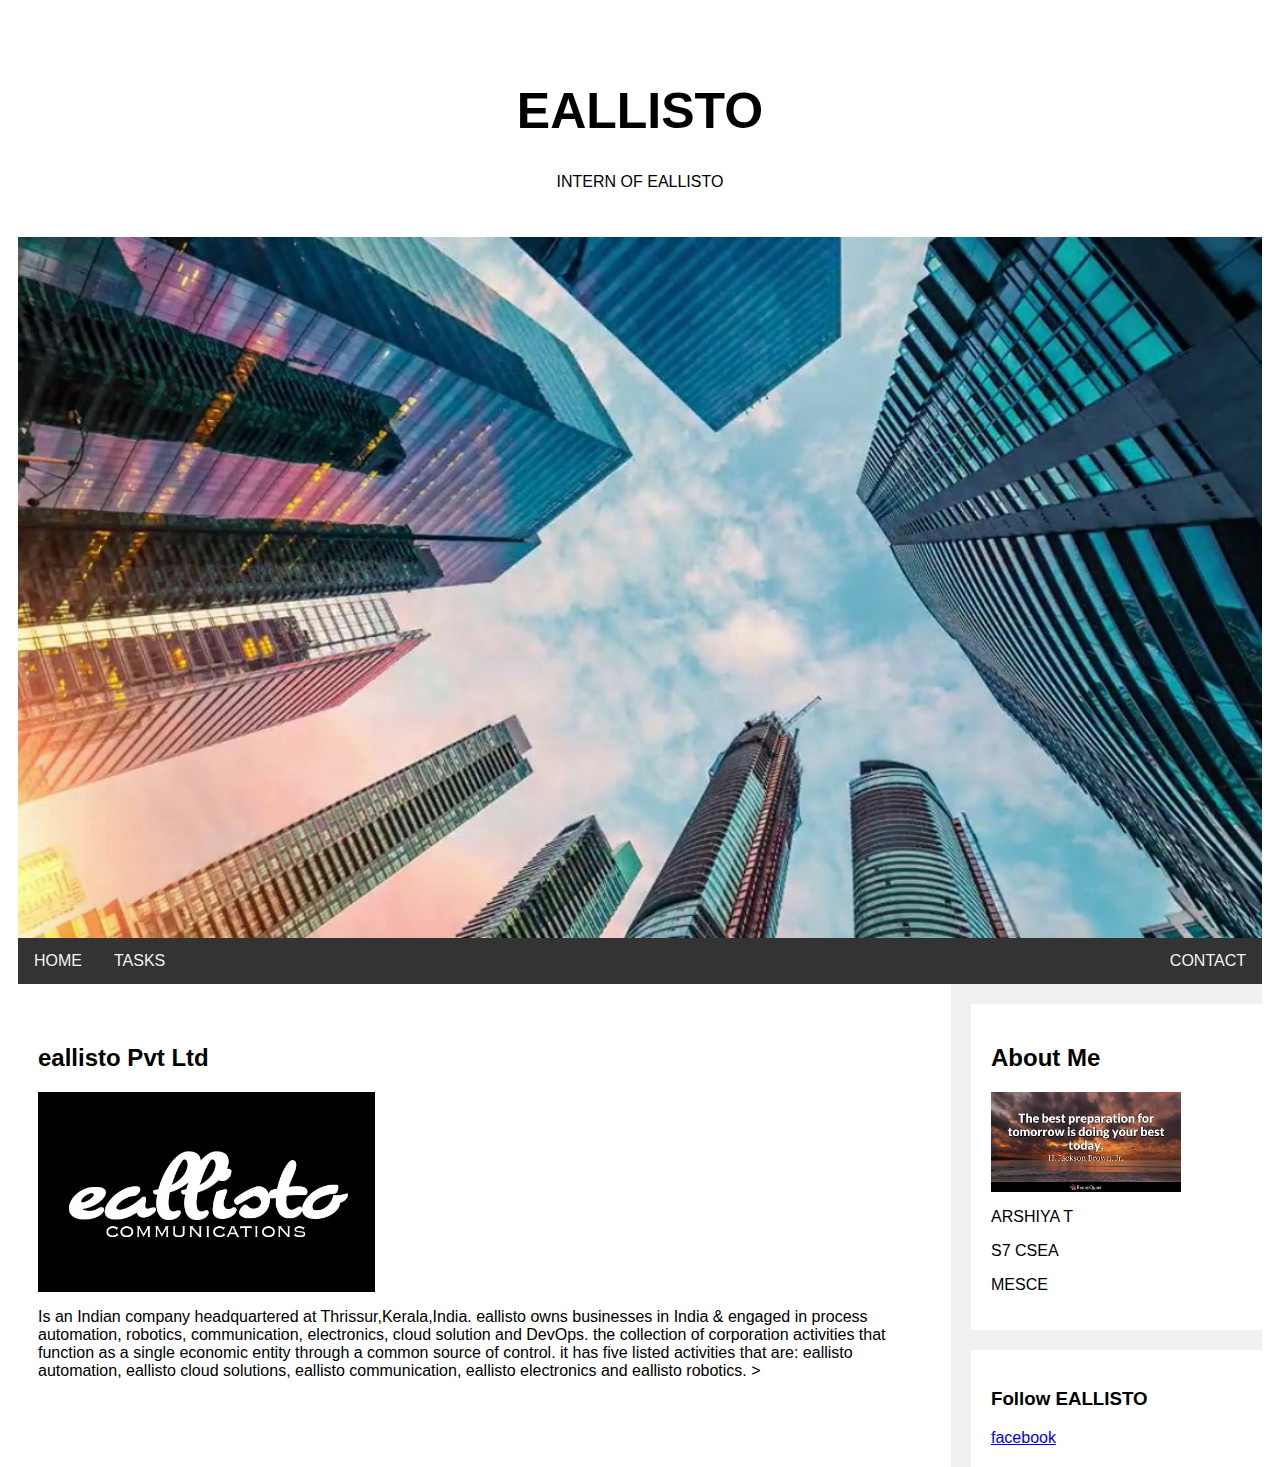
==== index.html @ cc641d0f "Add files via upload" ====
<html>
<head>
<link rel="stylesheet" type="text/css" href="style.css">
</head>
<body>
<div class="header">
  <h1>EALLISTO</h1>
  <p>INTERN OF EALLISTO</p>
</div>
<img src="1.jpg" width= 100%>

<div class="topnav">
  <a href="home.html">HOME</a>
  <a href="https://drive.google.com/folderview?id=1RupNBLxej-CD7h5YnaQZCg0RAPg5HBzJ">TASKS</a>
  <a href="contact.html" style="float:right">CONTACT</a>
</div>

<div class="row">
  <div class="leftcolumn">
    <div class="card">
      <h2>eallisto Pvt Ltd</h2>
      <div> <img src="5.jpg" style="height:200px;"></div>
      <p>Is an Indian company headquartered at Thrissur,Kerala,India. eallisto owns businesses in India & engaged in process automation, robotics, communication, electronics, cloud solution and DevOps. the collection of corporation activities that function as a single economic entity through a common source of control. it has five listed activities that are: eallisto automation, eallisto cloud solutions, eallisto communication, eallisto electronics and eallisto robotics.

></p>
      </div>
  </div>
  <div class="rightcolumn">
    <div class="card">
      <h2>About Me</h2>
      <div><img src="6.jpg" style="height:100px;"></div>
      <p>ARSHIYA T</p>
       <P>S7 CSEA</P> 
        <P>MESCE</P>
    </div>
    <div class="card">
      <h3>Follow EALLISTO</h3>
          <a href="http://m.facebook.com/eallisto/">facebook</a>

    </div>        
  </div>
</div>
</body>
</html>
---- style.css ----
* {
    box-sizing: border-box;
}

body {
    font-family: Arial;
    padding: 10px;
    background: "1.jpg";
}
.header {
    padding: 30px;
    text-align: center;
    background: white;
}

.header h1 {
    font-size: 50px;
}
.topnav {
    overflow: hidden;
    background-color: #333;
}
.topnav a {
    float: left;
    display: block;
    color: #f2f2f2;
    text-align: center;
    padding: 14px 16px;
    text-decoration: none;
}
.topnav a:hover {
    background-color: #ddd;
    color: black;
}
.leftcolumn {   
    float: left;
    width: 75%;
    }
.rightcolumn {
    float: left;
    width: 25%;
    background-color: #f1f1f1;
    padding-left: 20px;
}

.card {
    background-color: white;
    padding: 20px;
    margin-top: 20px;
}
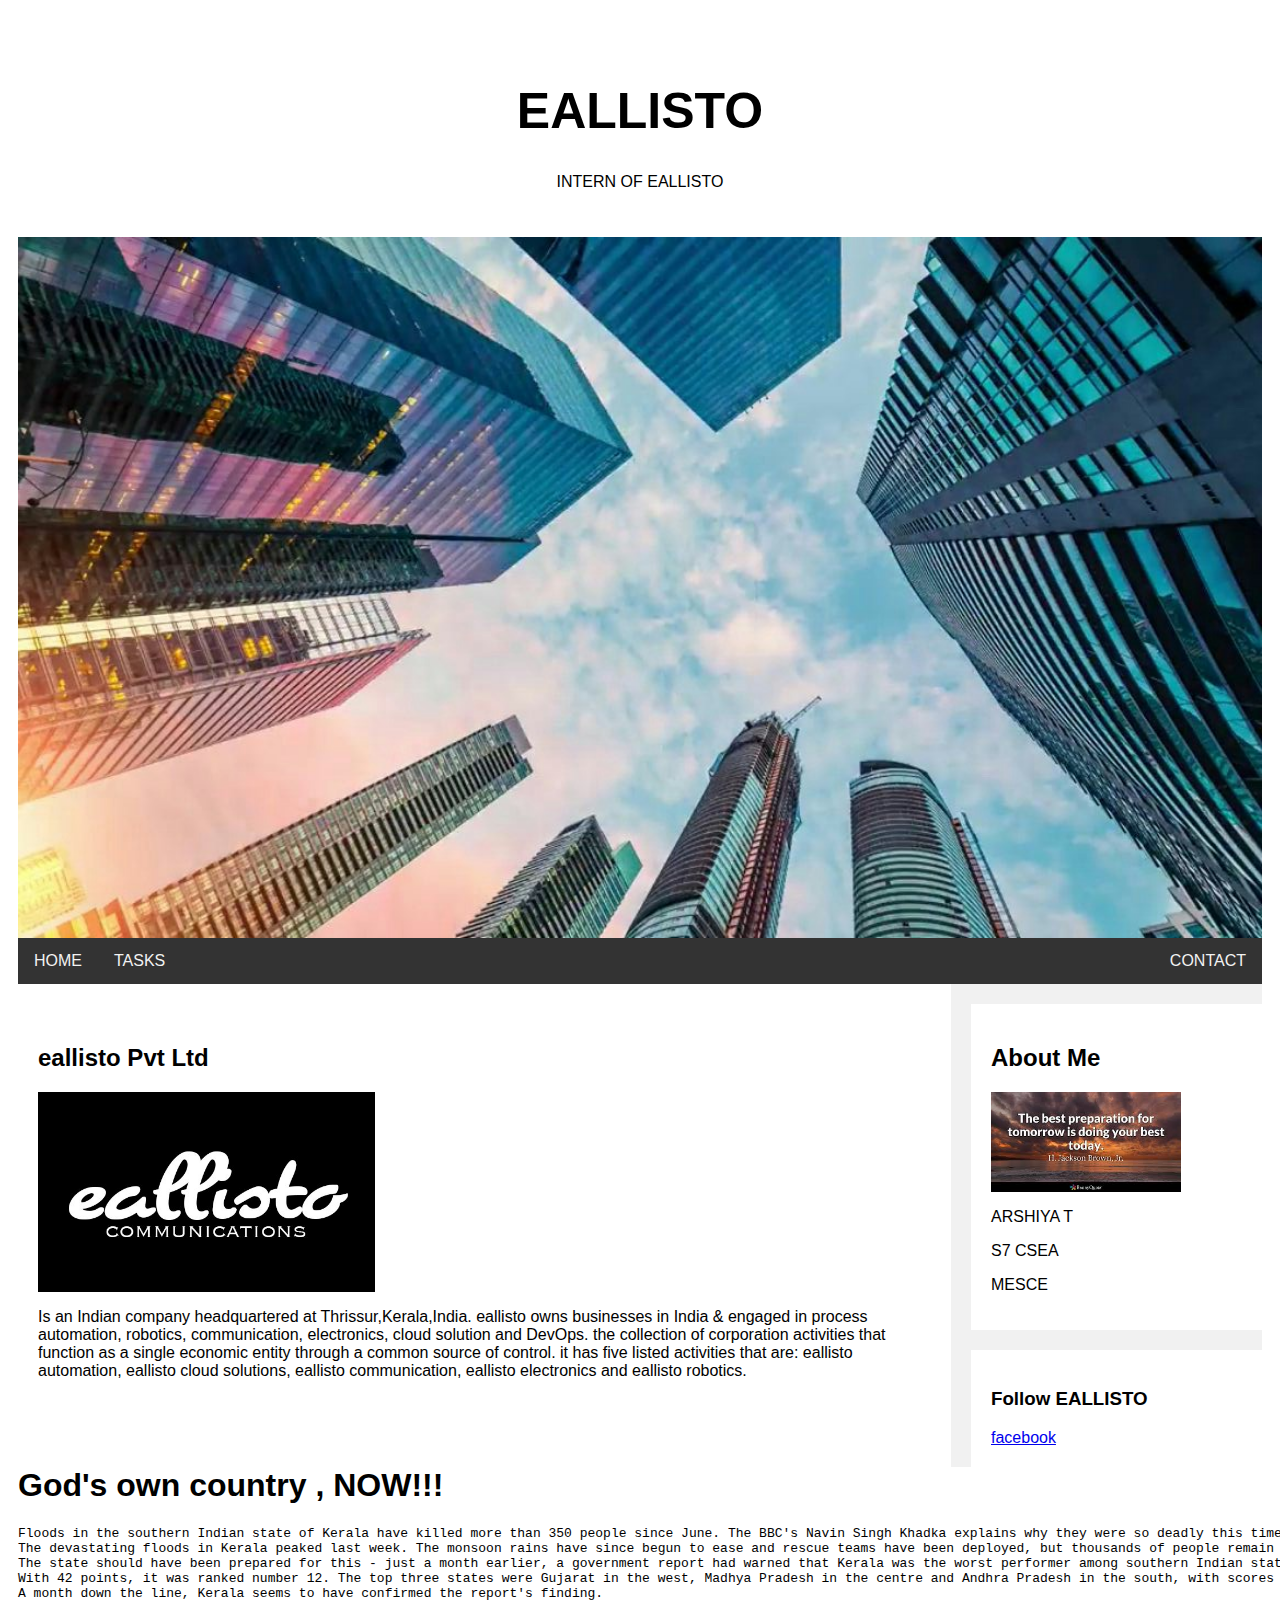
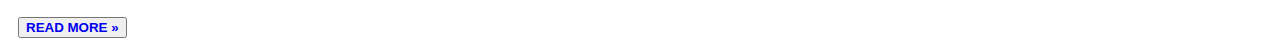
==== commit 85149f68: "Add files via upload" ====
--- a/index.html
+++ b/index.html
@@ -10,9 +10,9 @@
 <img src="1.jpg" width= 100%>
 
 <div class="topnav">
-  <a href="home.html">HOME</a>
+  <a href="home.pdf">HOME</a>
   <a href="https://drive.google.com/folderview?id=1RupNBLxej-CD7h5YnaQZCg0RAPg5HBzJ">TASKS</a>
-  <a href="contact.html" style="float:right">CONTACT</a>
+  <a href="contact.pdf" style="float:right">CONTACT</a>
 </div>
 
 <div class="row">
@@ -22,7 +22,7 @@
       <div> <img src="5.jpg" style="height:200px;"></div>
       <p>Is an Indian company headquartered at Thrissur,Kerala,India. eallisto owns businesses in India & engaged in process automation, robotics, communication, electronics, cloud solution and DevOps. the collection of corporation activities that function as a single economic entity through a common source of control. it has five listed activities that are: eallisto automation, eallisto cloud solutions, eallisto communication, eallisto electronics and eallisto robotics.
 
-></p>
+</p>
       </div>
   </div>
   <div class="rightcolumn">
@@ -40,5 +40,12 @@
     </div>        
   </div>
 </div>
+    <h1>God's own country , NOW!!!</h1>
+    <pre>Floods in the southern Indian state of Kerala have killed more than 350 people since June. The BBC's Navin Singh Khadka explains why they were so deadly this time.
+The devastating floods in Kerala peaked last week. The monsoon rains have since begun to ease and rescue teams have been deployed, but thousands of people remain marooned.
+The state should have been prepared for this - just a month earlier, a government report had warned that Kerala was the worst performer among southern Indian states in the effective management of water resources.
+With 42 points, it was ranked number 12. The top three states were Gujarat in the west, Madhya Pradesh in the centre and Andhra Pradesh in the south, with scores of 79, 69 and 68 respectively.
+A month down the line, Kerala seems to have confirmed the report's finding.</pre>
+     <p><button class="w3-button w3-padding-large w3-white w3-border"><b><a href="news.html" style="text-decoration: none;">READ MORE »</a></b></button></p>
 </body>
 </html>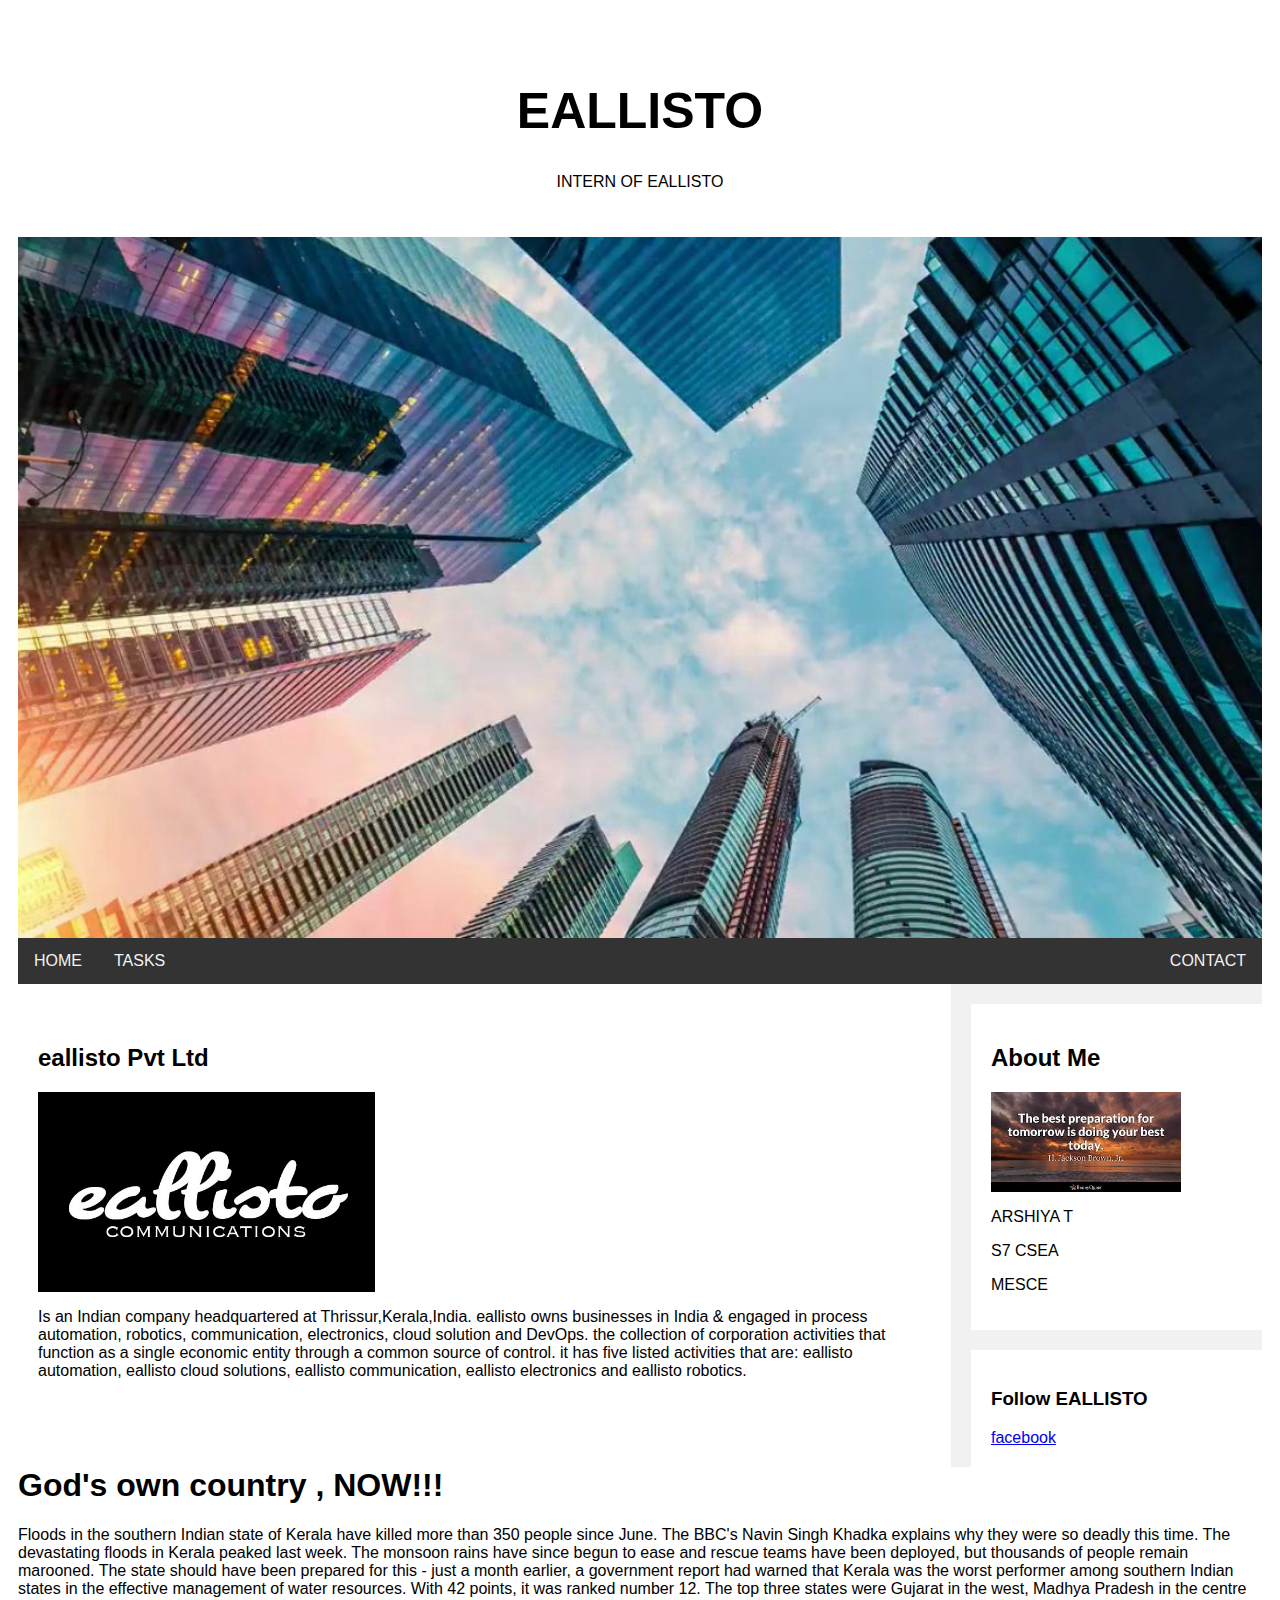
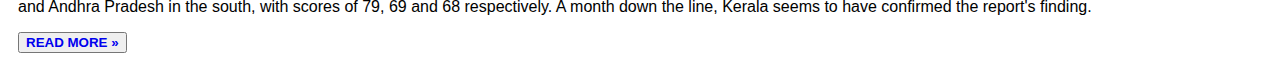
==== commit ed58d7df: "Add files via upload" ====
--- a/index.html
+++ b/index.html
@@ -41,11 +41,11 @@
   </div>
 </div>
     <h1>God's own country , NOW!!!</h1>
-    <pre>Floods in the southern Indian state of Kerala have killed more than 350 people since June. The BBC's Navin Singh Khadka explains why they were so deadly this time.
+    <p>Floods in the southern Indian state of Kerala have killed more than 350 people since June. The BBC's Navin Singh Khadka explains why they were so deadly this time.
 The devastating floods in Kerala peaked last week. The monsoon rains have since begun to ease and rescue teams have been deployed, but thousands of people remain marooned.
 The state should have been prepared for this - just a month earlier, a government report had warned that Kerala was the worst performer among southern Indian states in the effective management of water resources.
 With 42 points, it was ranked number 12. The top three states were Gujarat in the west, Madhya Pradesh in the centre and Andhra Pradesh in the south, with scores of 79, 69 and 68 respectively.
-A month down the line, Kerala seems to have confirmed the report's finding.</pre>
+A month down the line, Kerala seems to have confirmed the report's finding.</p>
      <p><button class="w3-button w3-padding-large w3-white w3-border"><b><a href="news.html" style="text-decoration: none;">READ MORE »</a></b></button></p>
 </body>
 </html>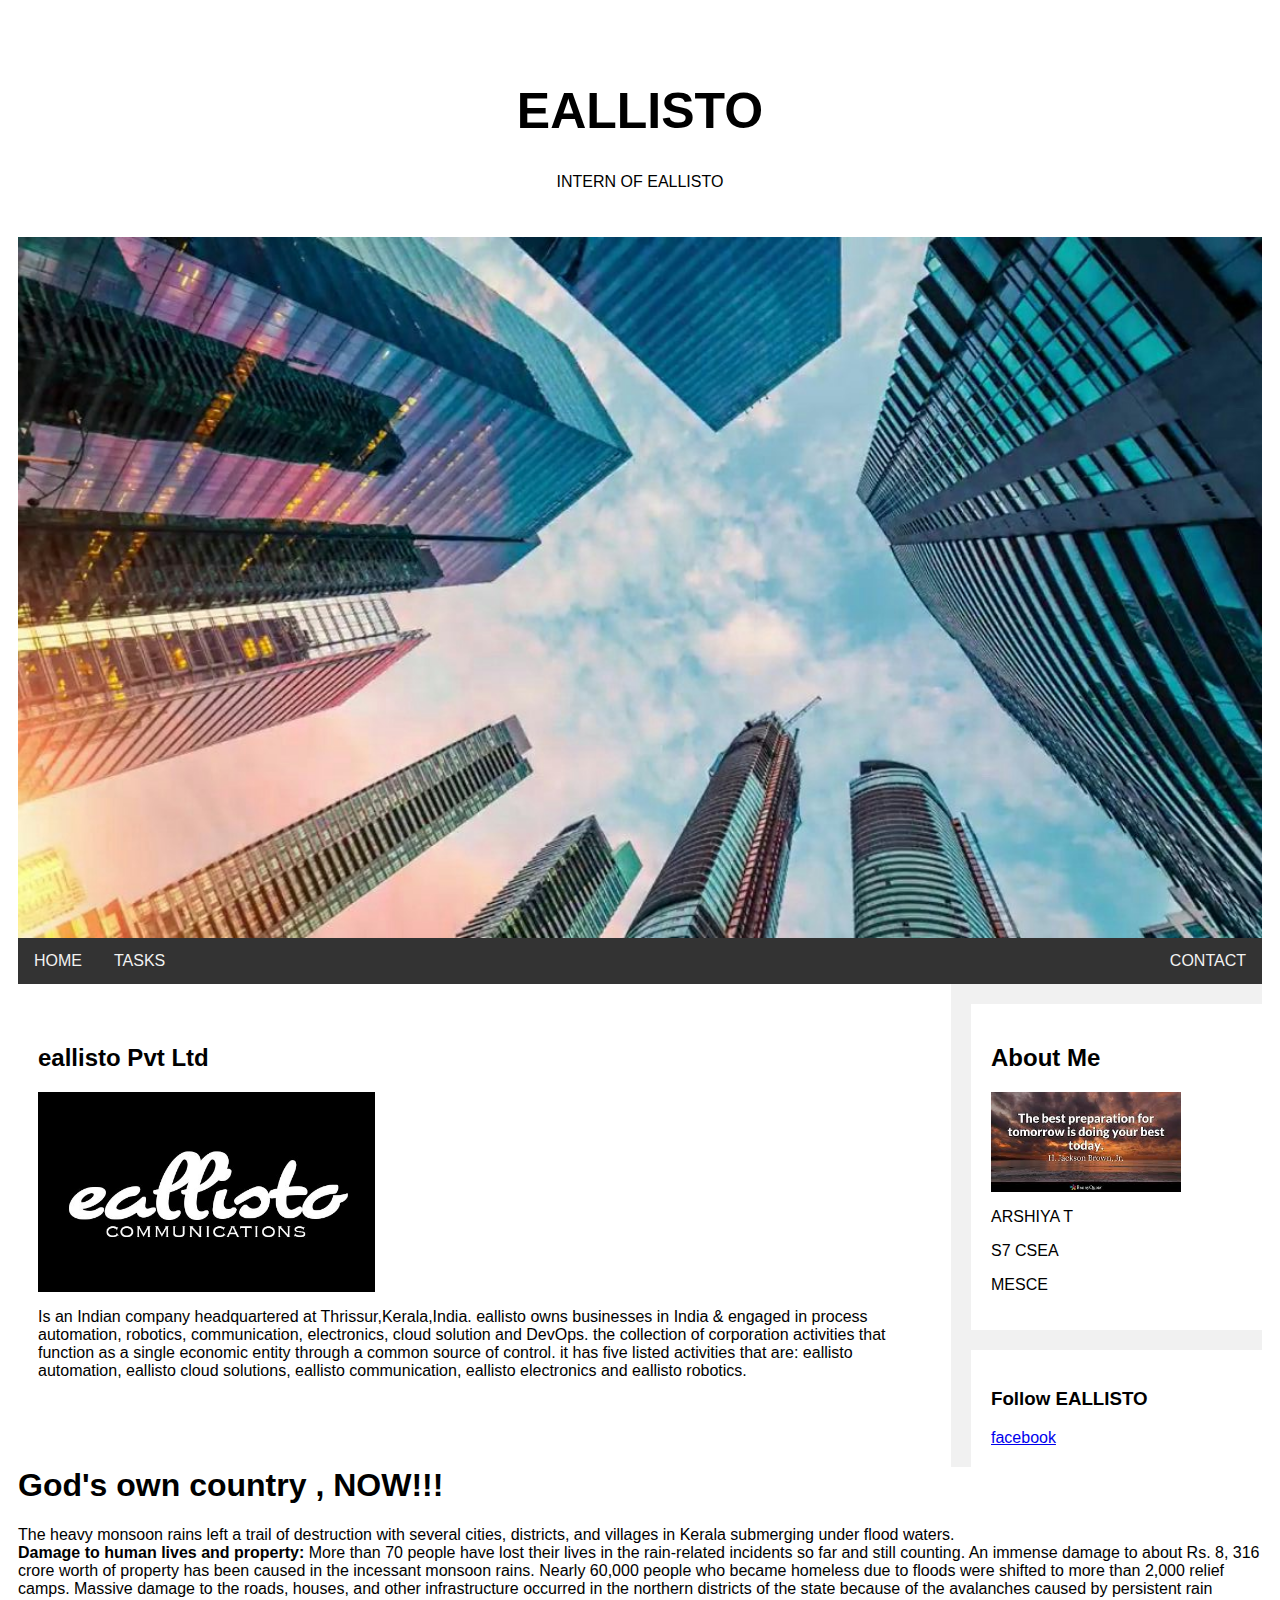
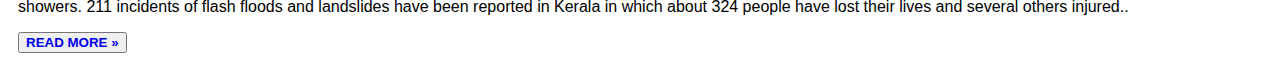
==== commit 27954003: "Add files via upload" ====
--- a/index.html
+++ b/index.html
@@ -41,11 +41,8 @@
   </div>
 </div>
     <h1>God's own country , NOW!!!</h1>
-    <p>Floods in the southern Indian state of Kerala have killed more than 350 people since June. The BBC's Navin Singh Khadka explains why they were so deadly this time.
-The devastating floods in Kerala peaked last week. The monsoon rains have since begun to ease and rescue teams have been deployed, but thousands of people remain marooned.
-The state should have been prepared for this - just a month earlier, a government report had warned that Kerala was the worst performer among southern Indian states in the effective management of water resources.
-With 42 points, it was ranked number 12. The top three states were Gujarat in the west, Madhya Pradesh in the centre and Andhra Pradesh in the south, with scores of 79, 69 and 68 respectively.
-A month down the line, Kerala seems to have confirmed the report's finding.</p>
+    <p>The heavy monsoon rains left a trail of destruction with several cities, districts, and villages in Kerala submerging under flood waters.</b><br>
+<b>Damage to human lives and property:</b> More than 70 people have lost their lives in the rain-related incidents so far and still counting. An immense damage to about Rs. 8, 316 crore worth of property has been caused in the incessant monsoon rains. Nearly 60,000 people who became homeless due to floods were shifted to more than 2,000 relief camps. Massive damage to the roads, houses, and other infrastructure occurred in the northern districts of the state because of the avalanches caused by persistent rain showers. 211 incidents of flash floods and landslides have been reported in Kerala in which about 324 people have lost their lives and several others injured..</p>
      <p><button class="w3-button w3-padding-large w3-white w3-border"><b><a href="news.html" style="text-decoration: none;">READ MORE »</a></b></button></p>
 </body>
 </html>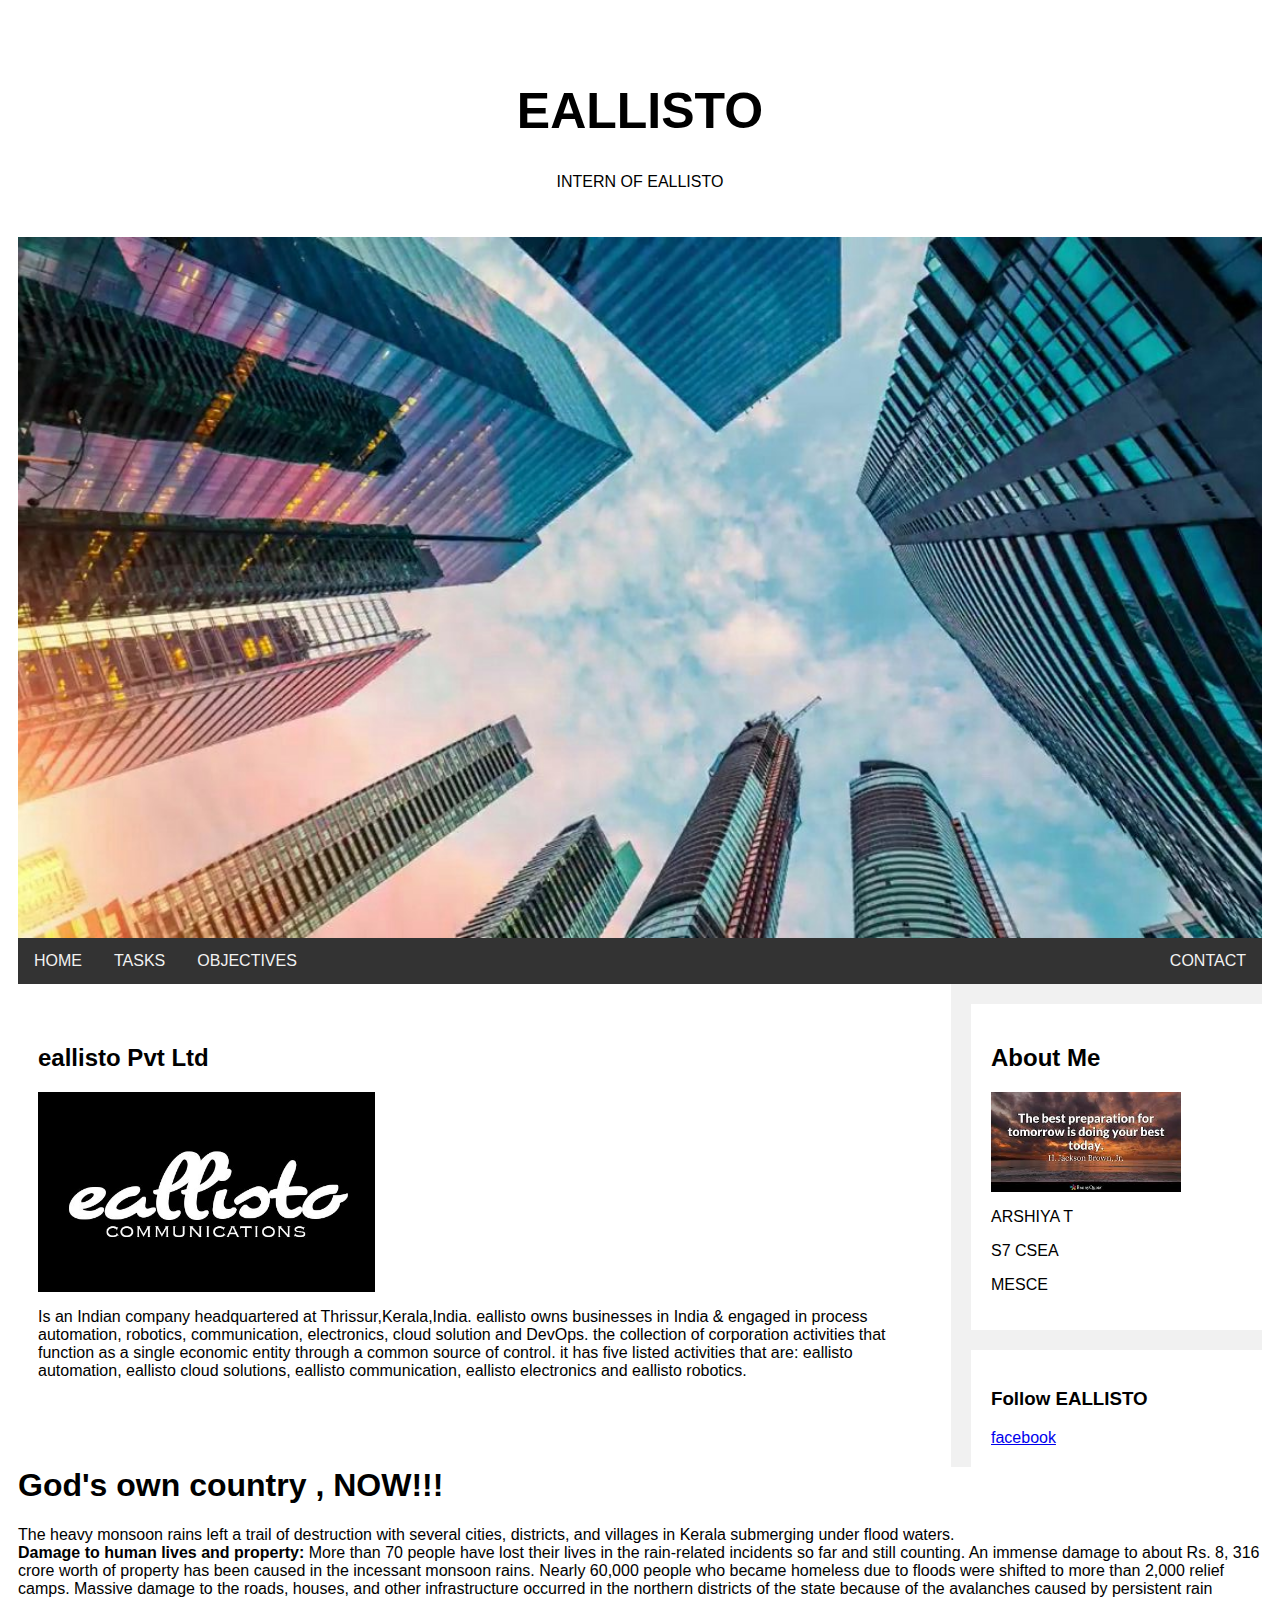
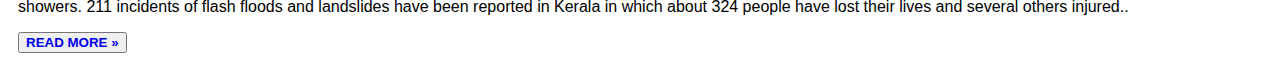
==== commit 5eaaccd0: "Update index.html" ====
--- a/index.html
+++ b/index.html
@@ -12,6 +12,7 @@
 <div class="topnav">
   <a href="home.pdf">HOME</a>
   <a href="https://drive.google.com/folderview?id=1RupNBLxej-CD7h5YnaQZCg0RAPg5HBzJ">TASKS</a>
+  <a href="Mail.png">OBJECTIVES</a>
   <a href="contact.pdf" style="float:right">CONTACT</a>
 </div>
 
@@ -45,4 +46,4 @@
 <b>Damage to human lives and property:</b> More than 70 people have lost their lives in the rain-related incidents so far and still counting. An immense damage to about Rs. 8, 316 crore worth of property has been caused in the incessant monsoon rains. Nearly 60,000 people who became homeless due to floods were shifted to more than 2,000 relief camps. Massive damage to the roads, houses, and other infrastructure occurred in the northern districts of the state because of the avalanches caused by persistent rain showers. 211 incidents of flash floods and landslides have been reported in Kerala in which about 324 people have lost their lives and several others injured..</p>
      <p><button class="w3-button w3-padding-large w3-white w3-border"><b><a href="news.html" style="text-decoration: none;">READ MORE »</a></b></button></p>
 </body>
-</html>+</html>
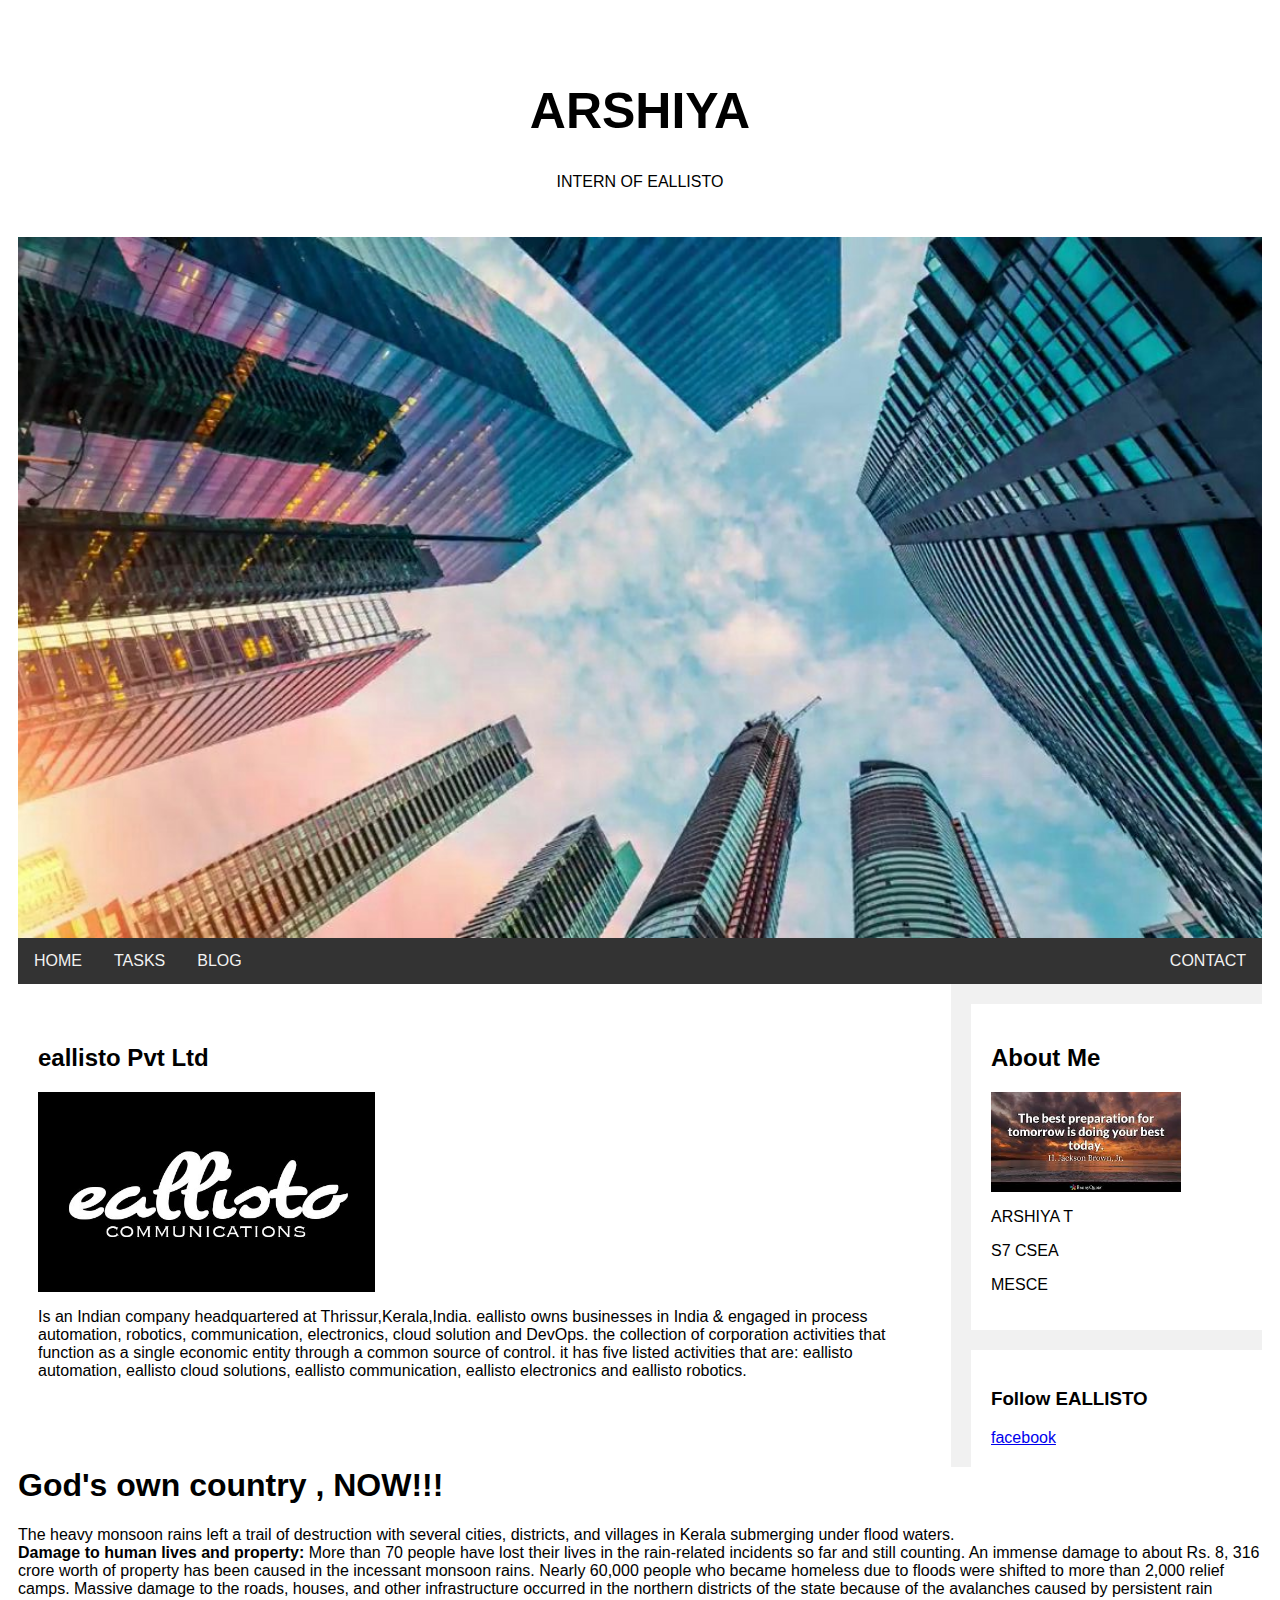
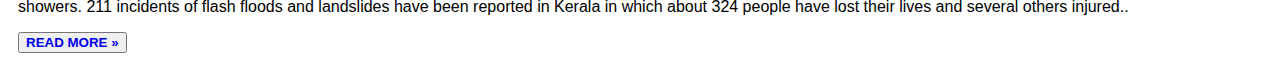
==== commit a55a1eac: "Add files via upload" ====
--- a/index.html
+++ b/index.html
@@ -4,7 +4,7 @@
 </head>
 <body>
 <div class="header">
-  <h1>EALLISTO</h1>
+  <h1>ARSHIYA</h1>
   <p>INTERN OF EALLISTO</p>
 </div>
 <img src="1.jpg" width= 100%>
@@ -12,7 +12,7 @@
 <div class="topnav">
   <a href="home.pdf">HOME</a>
   <a href="https://drive.google.com/folderview?id=1RupNBLxej-CD7h5YnaQZCg0RAPg5HBzJ">TASKS</a>
-  <a href="Mail.png">OBJECTIVES</a>
+    <a href="blog.html">BLOG</a>
   <a href="contact.pdf" style="float:right">CONTACT</a>
 </div>
 
@@ -42,8 +42,8 @@
   </div>
 </div>
     <h1>God's own country , NOW!!!</h1>
-    <p>The heavy monsoon rains left a trail of destruction with several cities, districts, and villages in Kerala submerging under flood waters.</b><br>
+    <p>The heavy monsoon rains left a trail of destruction with several cities, districts, and villages in Kerala submerging under flood waters.<br>
 <b>Damage to human lives and property:</b> More than 70 people have lost their lives in the rain-related incidents so far and still counting. An immense damage to about Rs. 8, 316 crore worth of property has been caused in the incessant monsoon rains. Nearly 60,000 people who became homeless due to floods were shifted to more than 2,000 relief camps. Massive damage to the roads, houses, and other infrastructure occurred in the northern districts of the state because of the avalanches caused by persistent rain showers. 211 incidents of flash floods and landslides have been reported in Kerala in which about 324 people have lost their lives and several others injured..</p>
      <p><button class="w3-button w3-padding-large w3-white w3-border"><b><a href="news.html" style="text-decoration: none;">READ MORE »</a></b></button></p>
 </body>
-</html>
+</html>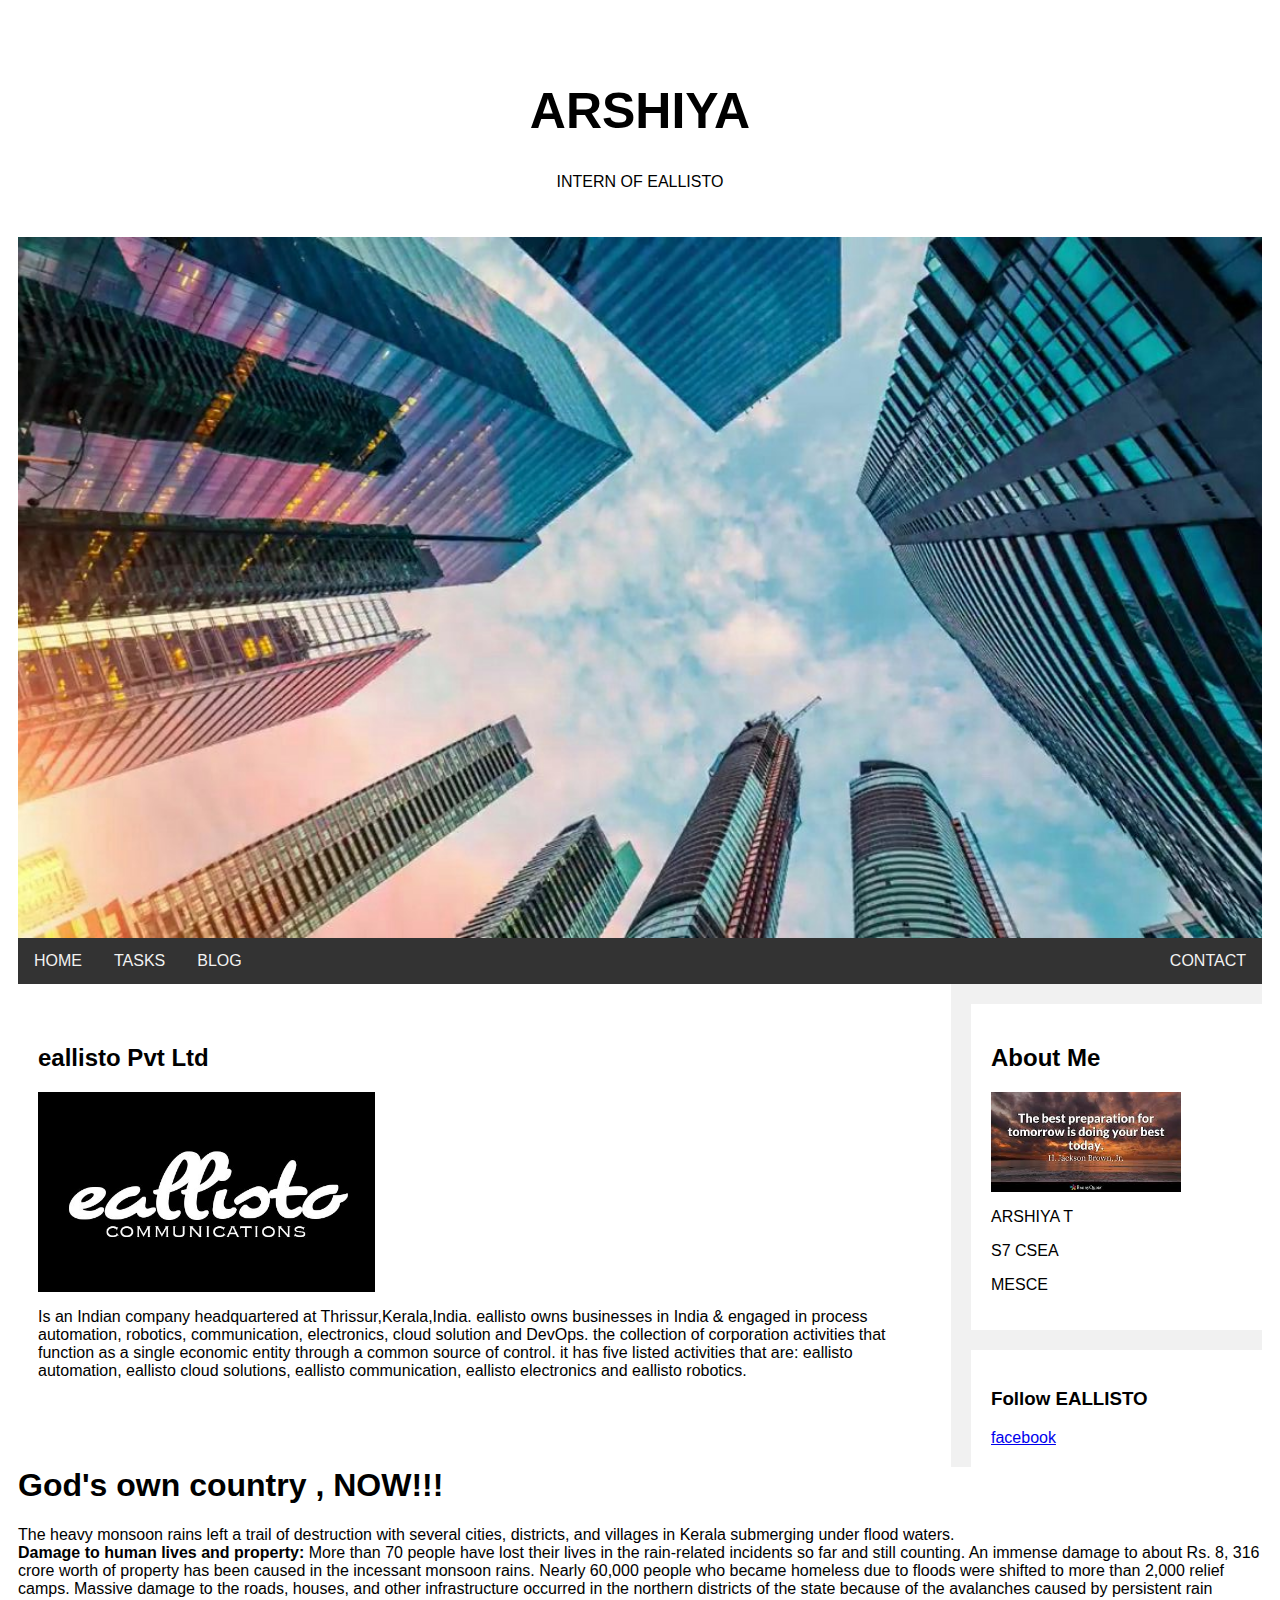
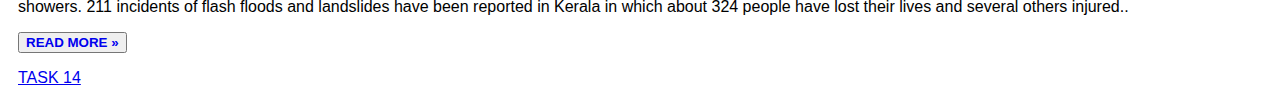
==== commit 3f76c276: "Update index.html" ====
--- a/index.html
+++ b/index.html
@@ -45,5 +45,6 @@
     <p>The heavy monsoon rains left a trail of destruction with several cities, districts, and villages in Kerala submerging under flood waters.<br>
 <b>Damage to human lives and property:</b> More than 70 people have lost their lives in the rain-related incidents so far and still counting. An immense damage to about Rs. 8, 316 crore worth of property has been caused in the incessant monsoon rains. Nearly 60,000 people who became homeless due to floods were shifted to more than 2,000 relief camps. Massive damage to the roads, houses, and other infrastructure occurred in the northern districts of the state because of the avalanches caused by persistent rain showers. 211 incidents of flash floods and landslides have been reported in Kerala in which about 324 people have lost their lives and several others injured..</p>
      <p><button class="w3-button w3-padding-large w3-white w3-border"><b><a href="news.html" style="text-decoration: none;">READ MORE »</a></b></button></p>
-</body>
-</html>+<a href="task14.html"> TASK 14</a> <br>
+  </body> 
+</html>
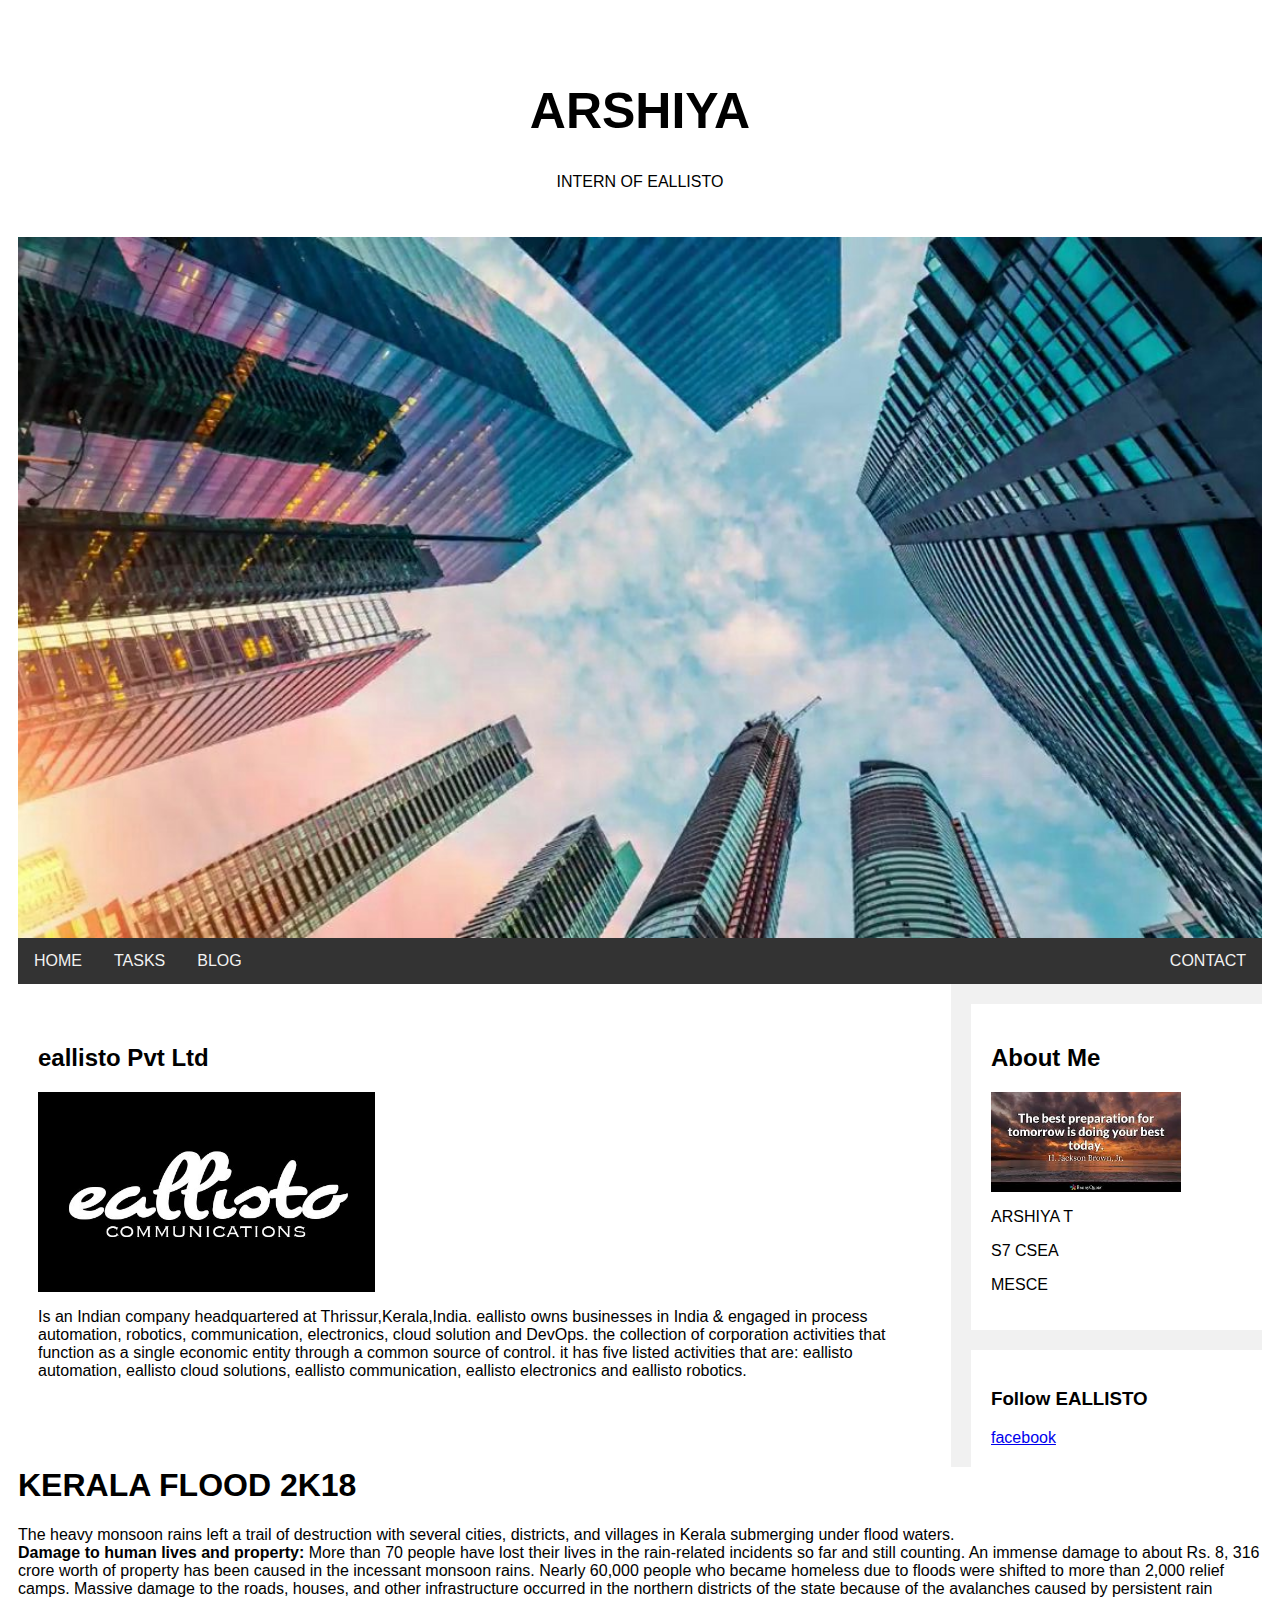
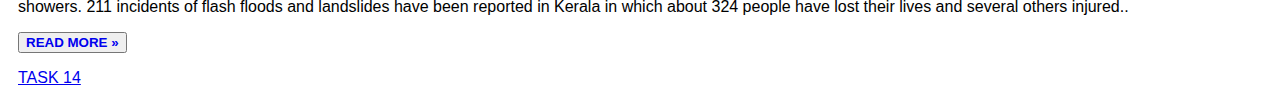
==== commit e1c3e5a9: "Update index.html" ====
--- a/index.html
+++ b/index.html
@@ -41,7 +41,7 @@
     </div>        
   </div>
 </div>
-    <h1>God's own country , NOW!!!</h1>
+    <h1>KERALA FLOOD 2K18</h1>
     <p>The heavy monsoon rains left a trail of destruction with several cities, districts, and villages in Kerala submerging under flood waters.<br>
 <b>Damage to human lives and property:</b> More than 70 people have lost their lives in the rain-related incidents so far and still counting. An immense damage to about Rs. 8, 316 crore worth of property has been caused in the incessant monsoon rains. Nearly 60,000 people who became homeless due to floods were shifted to more than 2,000 relief camps. Massive damage to the roads, houses, and other infrastructure occurred in the northern districts of the state because of the avalanches caused by persistent rain showers. 211 incidents of flash floods and landslides have been reported in Kerala in which about 324 people have lost their lives and several others injured..</p>
      <p><button class="w3-button w3-padding-large w3-white w3-border"><b><a href="news.html" style="text-decoration: none;">READ MORE »</a></b></button></p>
